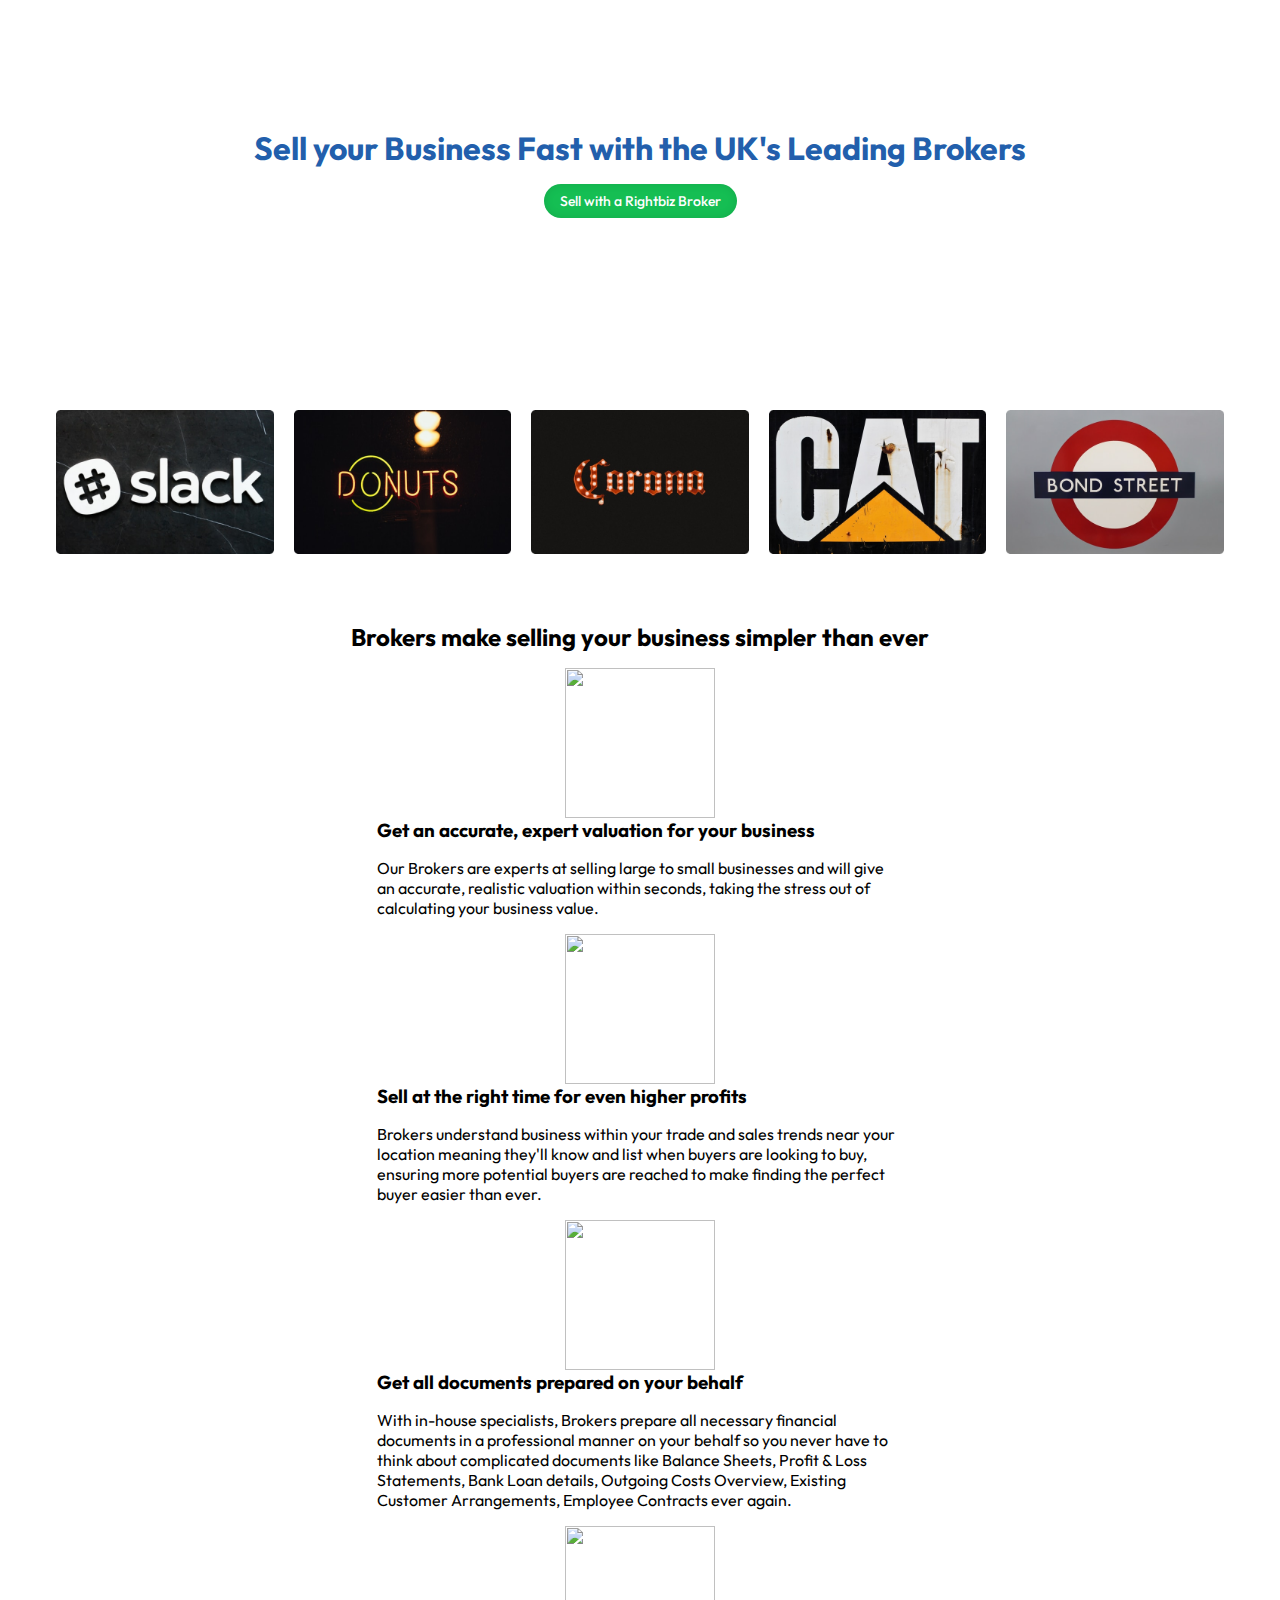
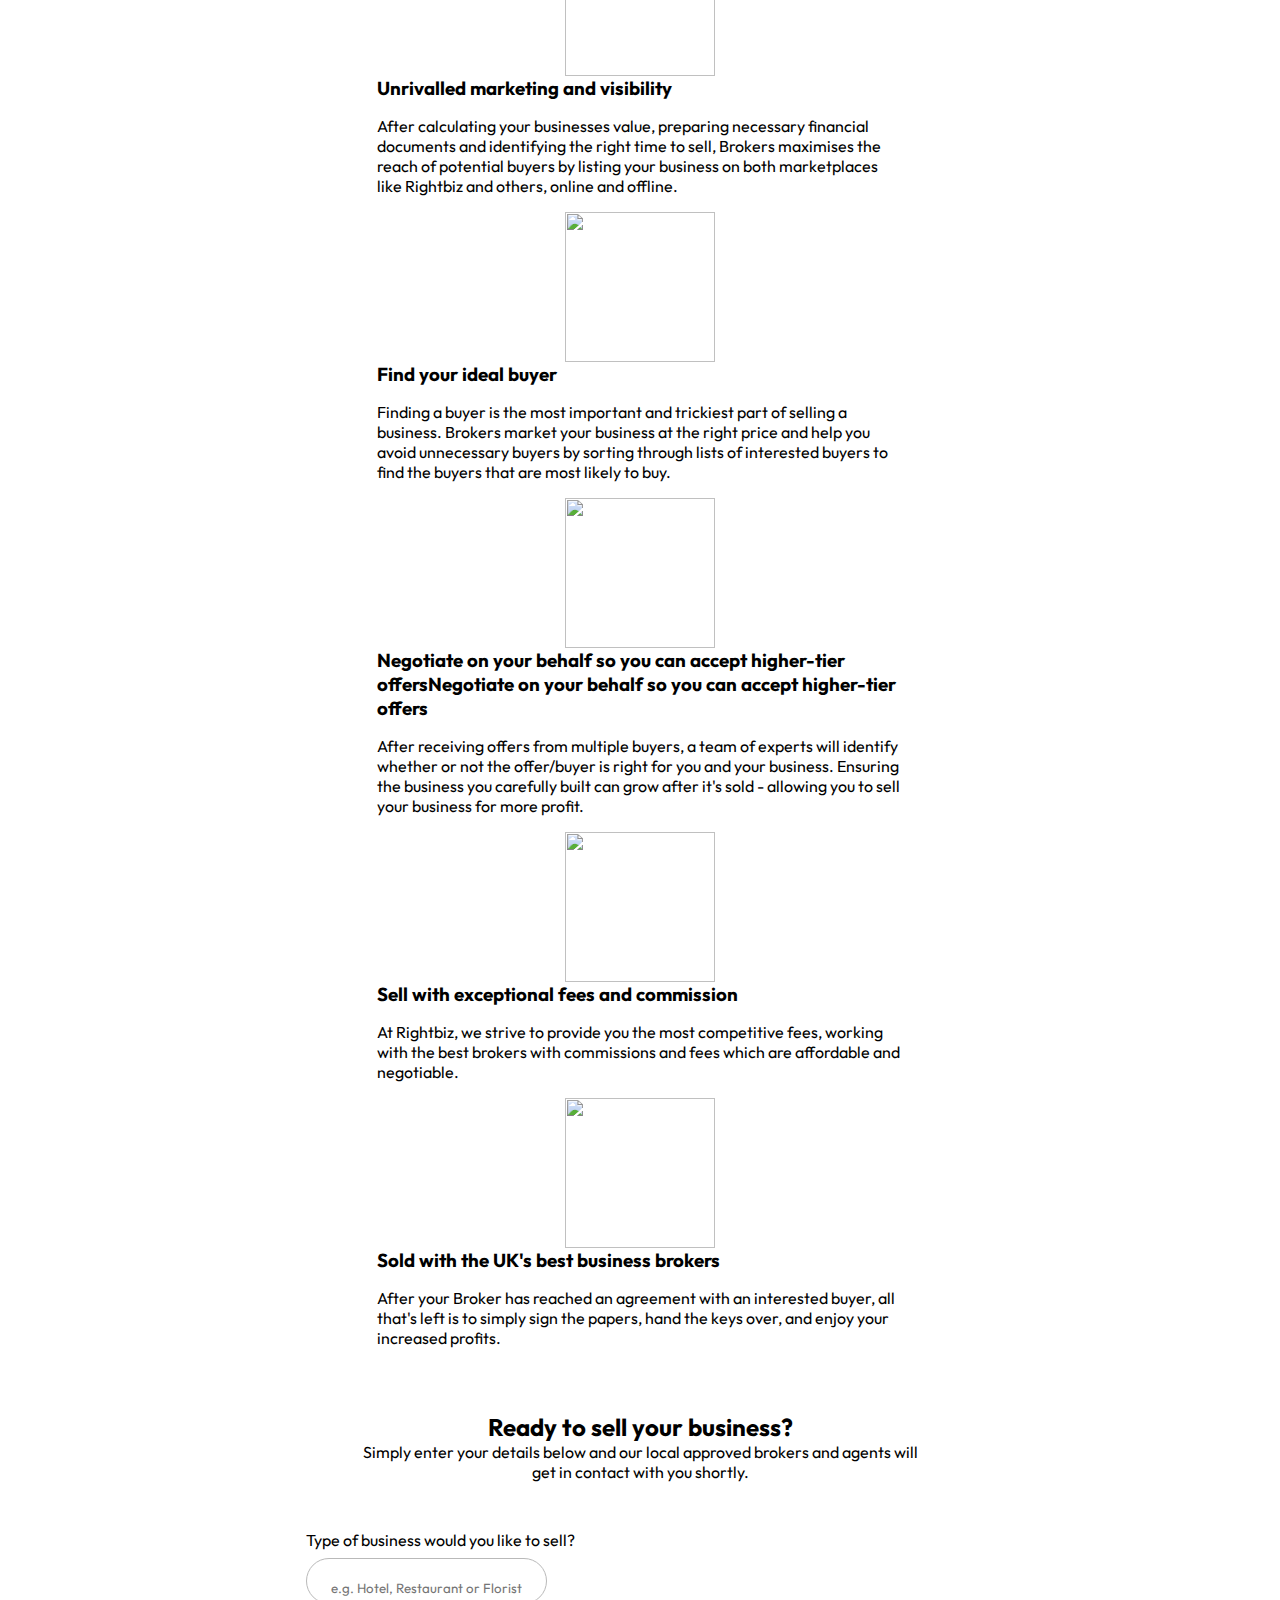
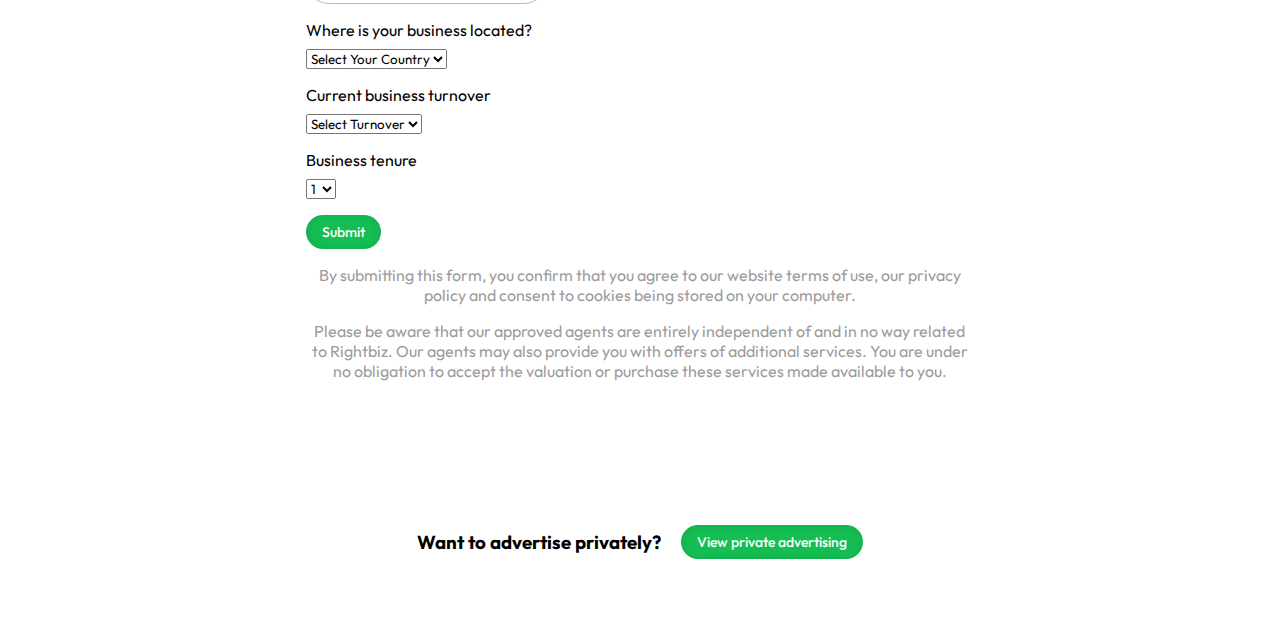
==== brokers.html @ c5419ac8 "added brokers page" ====
<!DOCTYPE html>
<html lang="en">

<head>
  <meta charset="UTF-8">
  <meta http-equiv="X-UA-Compatible" content="IE=edge">
  <meta name="viewport" content="width=device-width, initial-scale=1.0">
  <title>Brokers</title>
  <link rel="stylesheet" href="/css/brokers.css">
</head>

<body>

  <section class="hero-section">
    <div class="container">
      <div class="hero-content">
        <h1>Sell your Business Fast with the UK's Leading Brokers</h1>
        <button style="margin: auto; margin-top: 1rem;" class="btn btn-green">Sell with a Rightbiz Broker</button>
      </div>
    </div>
  </section>

  <section class="partner-section">
    <div class="container">
      <div class="partner-container">
        <div>
          <img src="./Images/partner1.png" alt="">
        </div>
        <div>
          <img src="./Images/partner2.png" alt="">
        </div>
        <div>
          <img src="./Images/partner3.png" alt="">
        </div>
        <div>
          <img src="./Images/partner4.png" alt="">
        </div>
        <div>
          <img src="./Images/partner5.png" alt="">
        </div>
      </div>
    </div>
  </section>

  <section>
    <div class="container">
      <div class="heading-title">
        <h2>Brokers make selling your business simpler than ever</h2>
      </div>
      <div class="brokers-condition-section">
        <div class="brokers-condition-content">
          <div class="brokers-image">
            <img src="./Images/svg/valuation-01.svg" alt="">
          </div>
          <h3>Get an accurate, expert valuation for your business</h3>
          <p>Our Brokers are experts at selling large to small businesses and will give an accurate, realistic valuation
            within seconds, taking the stress out of calculating your business value.</p>
        </div>
        <div class="brokers-condition-content">
          <div class="brokers-image">
            <img src="./Images/svg/profits-01.svg" alt="">
          </div>
          <h3>Sell at the right time for even higher profits</h3>
          <p>Brokers understand business within your trade and sales trends near your location meaning they'll know and
            list when buyers are looking to buy, ensuring more potential buyers are reached to make finding the perfect
            buyer easier than ever.</p>
        </div>
        <div class="brokers-condition-content">
          <div class="brokers-image">
            <img src="./Images/svg/Documents-01.svg" alt="">
          </div>
          <h3>Get all documents prepared on your behalf</h3>
          <p>With in-house specialists, Brokers prepare all necessary financial documents in a professional manner on
            your
            behalf so you never have to think about complicated documents like Balance Sheets, Profit & Loss Statements,
            Bank Loan details, Outgoing Costs Overview, Existing Customer Arrangements, Employee Contracts ever again.
          </p>
        </div>
        <div class="brokers-condition-content">
          <div class="brokers-image">
            <img src="./Images/svg/Marketing-01.svg" alt="">
          </div>
          <h3>Unrivalled marketing and visibility</h3>
          <p>After calculating your businesses value, preparing necessary financial documents and identifying the right
            time to sell, Brokers maximises the reach of potential buyers by listing your business on both marketplaces
            like Rightbiz and others, online and offline.</p>
        </div>
        <div class="brokers-condition-content">
          <div class="brokers-image">
            <img src="./Images/svg/Find-01.svg" alt="">
          </div>
          <h3>Find your ideal buyer</h3>
          <p>Finding a buyer is the most important and trickiest part of selling a business. Brokers market your
            business
            at the right price and help you avoid unnecessary buyers by sorting through lists of interested buyers to
            find
            the buyers that are most likely to buy.</p>
        </div>
        <div class="brokers-condition-content">
          <div class="brokers-image">
            <img src="./Images/svg/offer-01.svg" alt="">
          </div>
          <h3>Negotiate on your behalf so you can accept higher-tier offersNegotiate on your behalf so you can accept
            higher-tier offers</h3>
          <p>After receiving offers from multiple buyers, a team of experts will identify whether or not the offer/buyer
            is right for you and your business. Ensuring the business you carefully built can grow after it's sold -
            allowing you to sell your business for more profit.</p>
        </div>
        <div class="brokers-condition-content">
          <div class="brokers-image">
            <img src="./Images/svg/Comission-01.svg" alt="">
          </div>
          <h3>Sell with exceptional fees and commission</h3>
          <p>At Rightbiz, we strive to provide you the most competitive fees, working with the best brokers with
            commissions and fees which are affordable and negotiable.</p>
        </div>
        <div class="brokers-condition-content">
          <div class="brokers-image">
            <img src="./Images/svg/Sold-01.svg" alt="">
          </div>
          <h3>Sold with the UK's best business brokers</h3>
          <p>After your Broker has reached an agreement with an interested buyer, all that's left is to simply sign the
            papers, hand the keys over, and enjoy your increased profits.</p>
        </div>
      </div>
    </div>
  </section>

  <section class="form-section">
    <div class="container">
      <div class="heading-title">
        <h2>Ready to sell your business?</h2>
        <p>Simply enter your details below and our local approved brokers and agents will <br /> get in contact with you
          shortly.</p>
      </div>
      <form action="#">
        <div class="form-grp">
          <label for="type-of-business">Type of business would you like to sell?</label>
          <input placeholder="e.g. Hotel, Restaurant or Florist" class="form-control" type="text" name=""
            id="type-of-business">
        </div>
        <div class="form-grp">
          <label for="business-location">Where is your business located?</label>
          <select name="" id="business-location">
            <option value="1">Select Your Country</option>
            <option value="apple">Apple</option>
            <option value="orange">Orange</option>
            <option value="mango">Mango</option>
            <option value="banana">Banana</option>
            <option value="pine-apple">Pine Apple</option>
            <option value="jack-fruit">Jack Fruit</option>
          </select>
        </div>
        <div class="form-grp">
          <label for="business-turnover">Current business turnover</label>
          <select name="" id="business-turnover">
            <option value="select-turnover">Select Turnover</option>
            <option value="250">250</option>
            <option value="550">550</option>
            <option value="1000">100</option>
          </select>
        </div>
        <div class="form-grp">
          <label for="business-tenure">Business tenure</label>
          <select name="" id="business-tenure">
            <option value="">1</option>
            <option value="">2</option>
            <option value="">3</option>
            <option value="">4</option>
          </select>
        </div>
        <input type="submit" value="Submit" class="btn btn-green">
        <div class="form-agreement-section">
          <p>By submitting this form, you confirm that you agree to our website terms of use, our privacy policy and
            consent to cookies being stored on your computer.</p>
          <p>Please be aware that our approved agents are entirely independent of and in no way related to Rightbiz.
            Our agents may also provide you with offers of additional services. You are under no obligation to accept
            the valuation or purchase these services made available to you.</p>
        </div>
      </form>
    </div>
  </section>

  <section class="private-advertise-section">
    <div class="container">
      <div class="private-advertise-content">
        <h3>Want to advertise privately?</h3>
        <button class="btn btn-green">View private advertising</button>
      </div>
    </div>
  </section>

</body>

</html>
---- css/brokers.css ----
@import url('https://fonts.googleapis.com/css2?family=Outfit:wght@100;200;300;400;500;600;700;800;900&display=swap');

* {
  margin: 0;
  padding: 0;
  box-sizing: border-box;
  font-family: 'Outfit',
    sans-serif;
}

:root {
  --grey-blue: #788aa1;
  --grey-blue-l-1: #ebedf1;
  --blue: #225fac;
  --blue-l-1: #c6e0ff;
  --blue-d-1: #1a4a86;
  --blue-d-2: #13355f;
  --white: #fff;
  --white-d-1: #f5f5f5;
  --white-d-2: #f5f8fc;
  --orange: #ff9c00;
  --orange-l-1: #ffac29;
  --orange-l-2: #fff0d9;
  --orange-d-1: #d18000;
  --grey: #ededed;
  --grey-d-1: #77838e;
  --green: #15be53;
  --green-l-1: #d7eadc;
  --green-d-1: #129341;
  --green-d-2: #06d853;
  --green-d-3: #06d85315;
  --black: #000;
  --dark: #263238;
  --red: #ff4040;
  --red-d-1: #d72e2e;
  --bg: #f6f7f9;
  --deepwhite: #d3d6d7;
  --lgwhite: #f5f8fc;
  --black: #333;
  --black: #000;
  --lgblack: #abafc21f;
  --dpblack: #263238;
  --grey: #eee;
  --deepgray: rgb(185, 185, 185);
}

/* Reuseable components */

img {
  width: 100%;
}

.heading-title {
  text-align: center;
}

.btn {
  font-size: 0.875rem;
  display: flex;
  font-weight: 500;
  align-items: center;
  padding: 0.5rem 1rem;
  border-radius: 2rem;
  color: var(--white) !important;
  cursor: pointer;
  border: none;
  outline: none;
  justify-content: center;
  box-shadow: inset 0 0 10px rgb(0 0 0 / 10%);
  white-space: nowrap;
  font-family: "Outfit",
    sans-serif;
}

.btn-green {
  background-color: var(--green);
}

/* Reuseable components */

.container {
  max-width: 1200px;
  margin: 0 auto;
  padding: 0 1rem;
  height: 100%;
  width: 100%;
}

.form-control {
  padding: 1.25rem 1.5rem 0.25rem;
  border-radius: 2rem;
  border: 1px solid var(--deepgray);
  outline: none;
  line-height: 1.5;
  transition: .2s;
  font-family: "Outfit",
    sans-serif;
}

.form-control:focus {
  border: 1px solid var(--blue);
  box-shadow: 0 0 0 4px var(--grey-blue-l-1);
}


/* Hero Section Start Here */

.hero-section {
  padding: 8rem 0;
}

.hero-content {
  text-align: center;
}

.hero-content h1 {
  font-size: 2rem;
  color: var(--blue);
}

/* Hero Section End Here */

/* Partner Section Start Here */

.partner-section {
  padding: 4rem 0;
}

.partner-container {
  display: grid;
  grid-template-columns: repeat(5, 1fr);
  gap: 20px;
}

/* Partner Section End Here */

/* Brokers Section Start Here */

.brokers-condition-section {
  width: 45%;
  margin: auto;
}

.brokers-condition-content {
  margin: 1rem 0;
}

.brokers-condition-content h3 {
  margin-bottom: 1rem;
}

.brokers-image {
  width: 150px;
  height: 150px;
  margin: auto;
}

.brokers-image img {
  width: 100%;
  height: 100%;
}

/* Brokers Section End Here */

/* Form Section Start Here */

form {
  width: 60%;
  margin: auto;
  margin-top: 2rem;
  margin-bottom: 2rem;
  padding: 1rem;
}

.form-section {
  padding-top: 3rem;
}


.form-grp {
  margin-bottom: 1rem;
}

.form-grp label {
  display: block;
  margin-bottom: 0.5rem;
}

.form-agreement-section {
  margin-top: 1rem;
  text-align: center;
  color: #9C9C9C;
}

.form-agreement-section p {
  margin: 1rem 0;
}

/* Form Section End Here */


/* Private advertise section start here */

.private-advertise-section {
  padding: 5rem 0;
}

.private-advertise-content {
  display: flex;
  align-items: center;
  gap: 20px;
  justify-content: center;
}

/* Private advertise section end here */
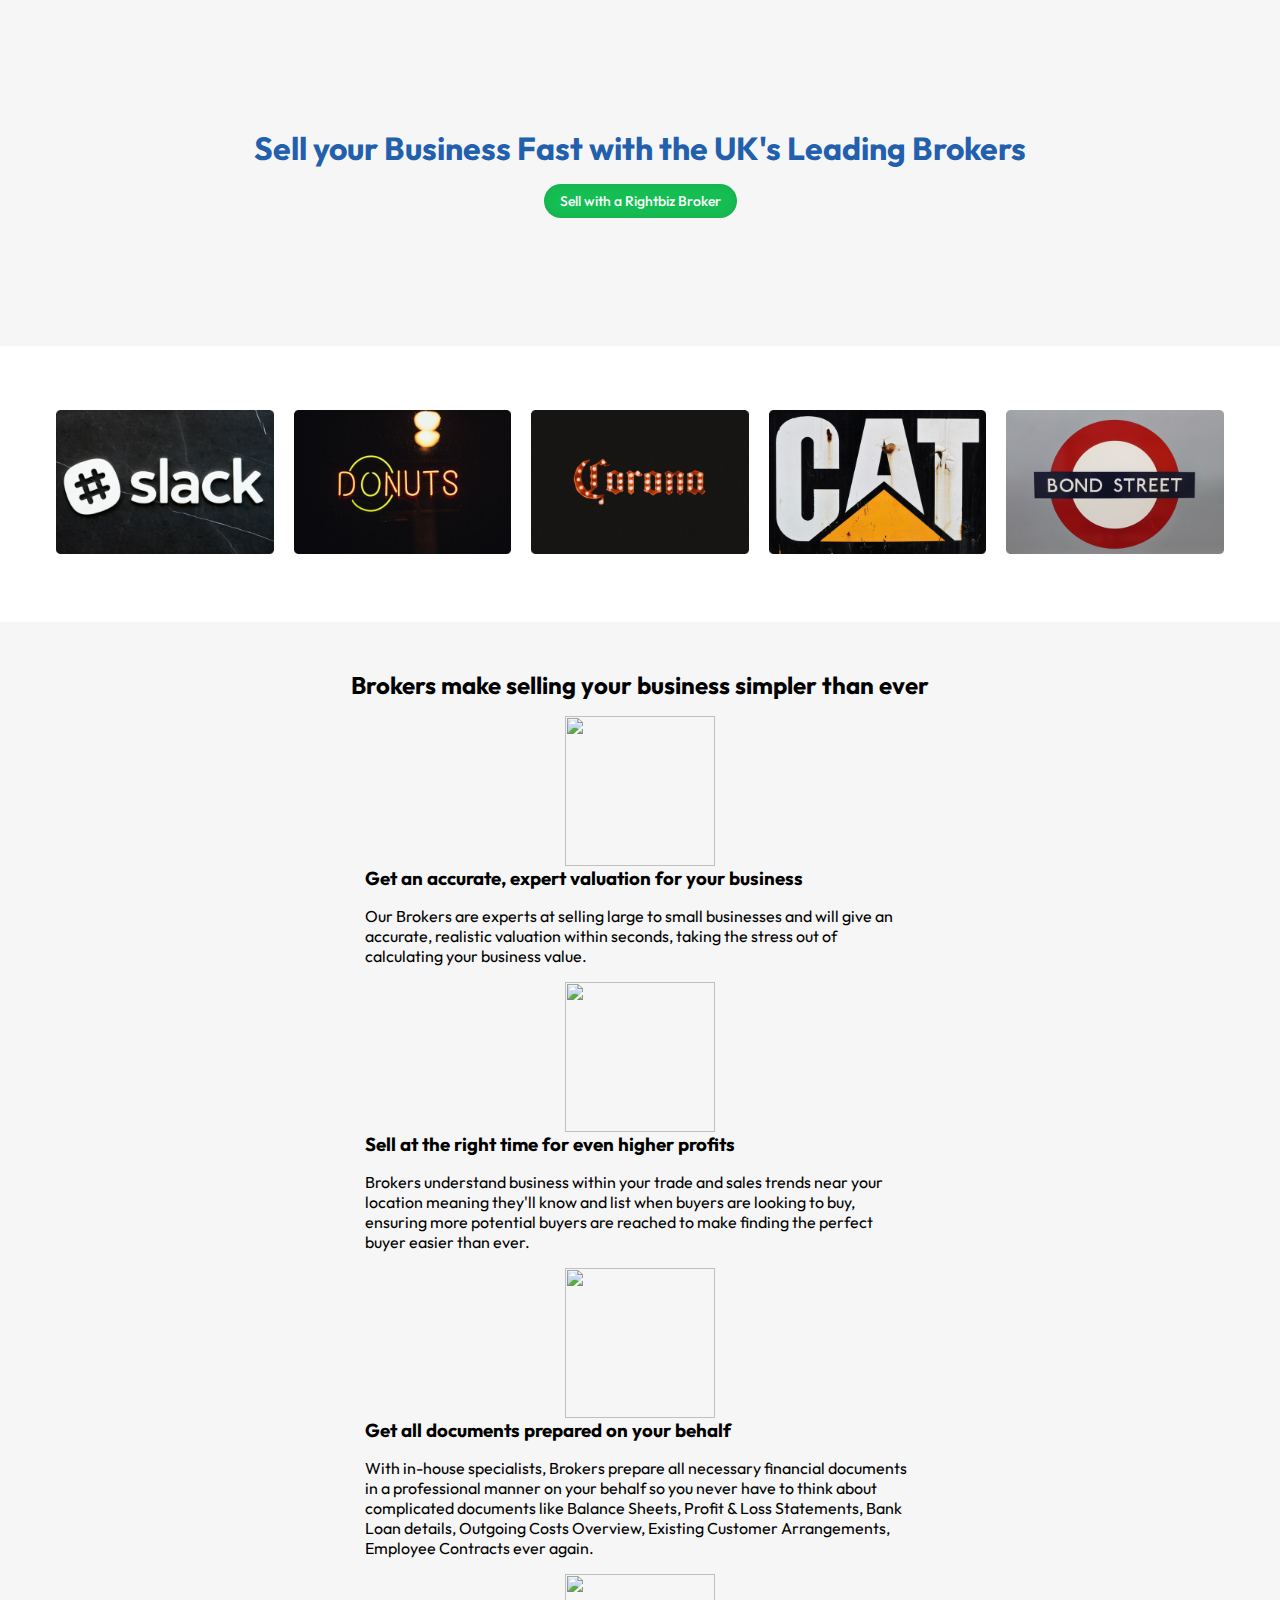
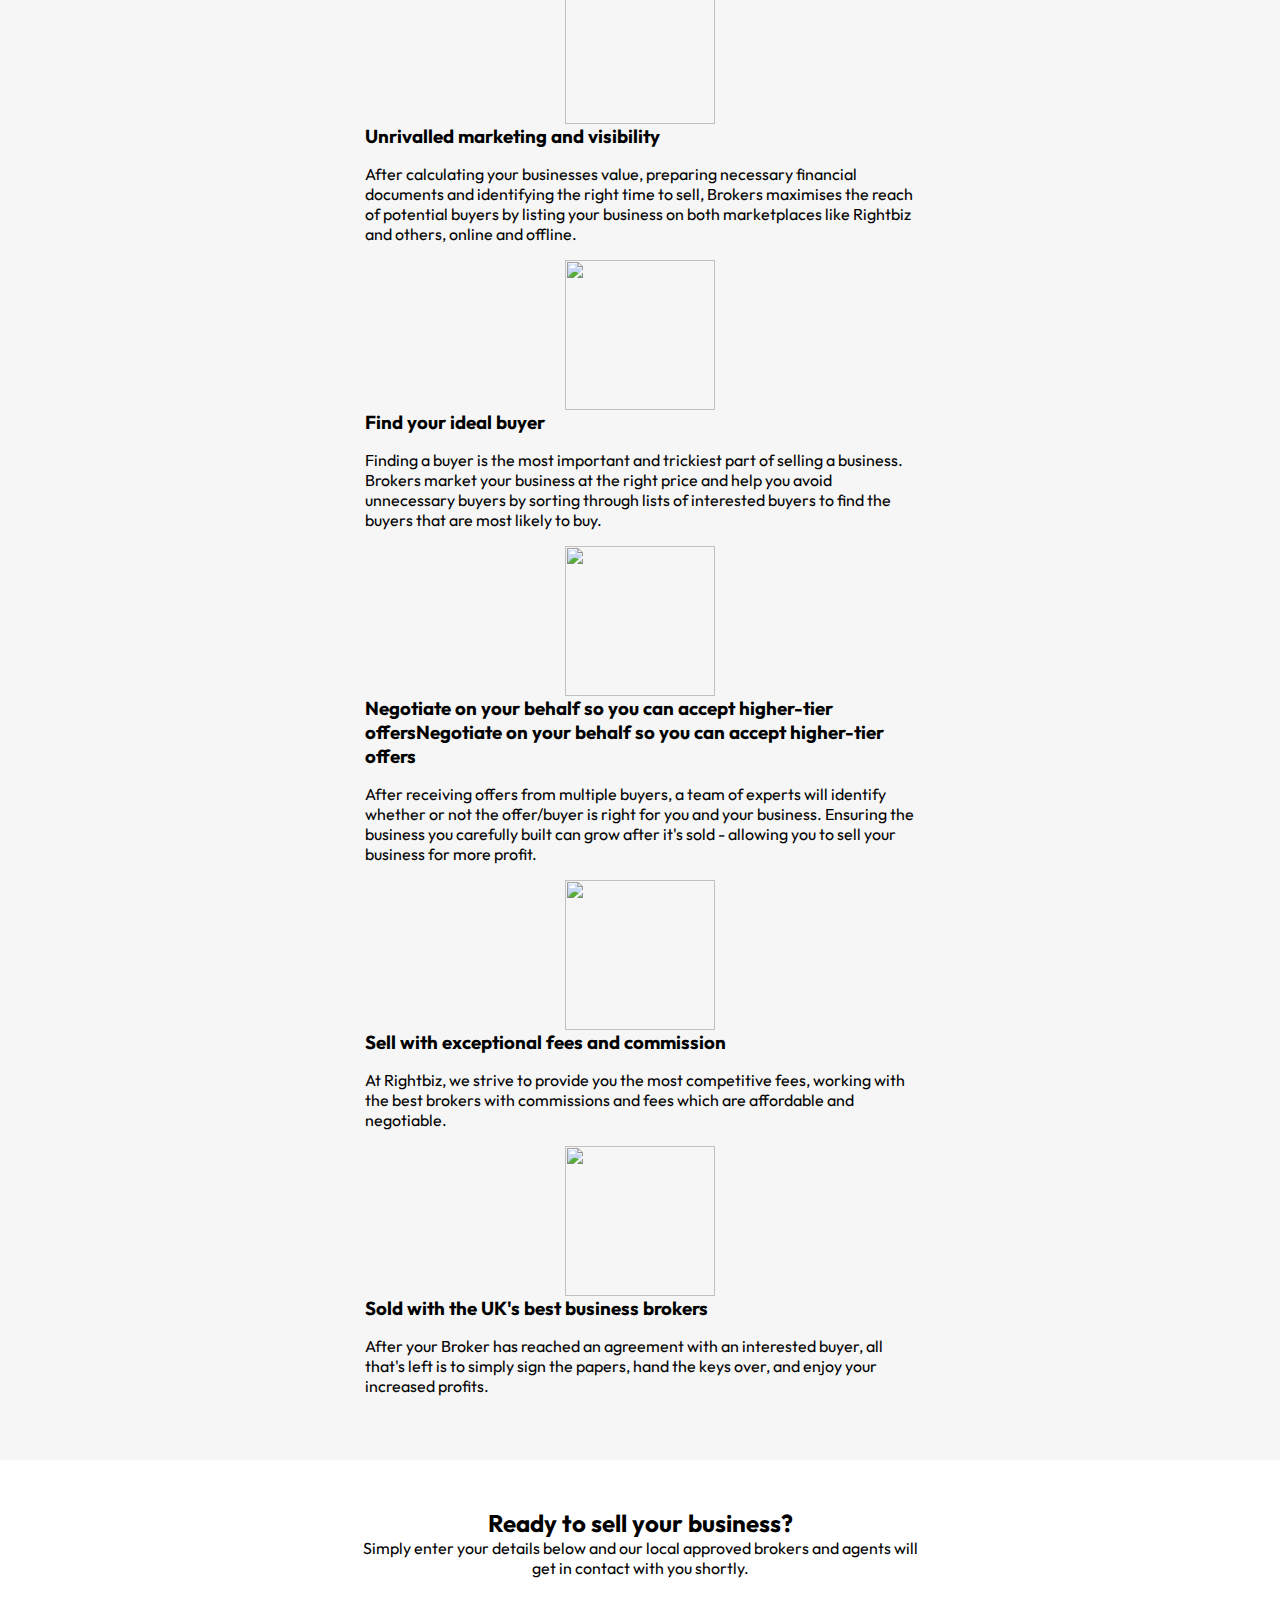
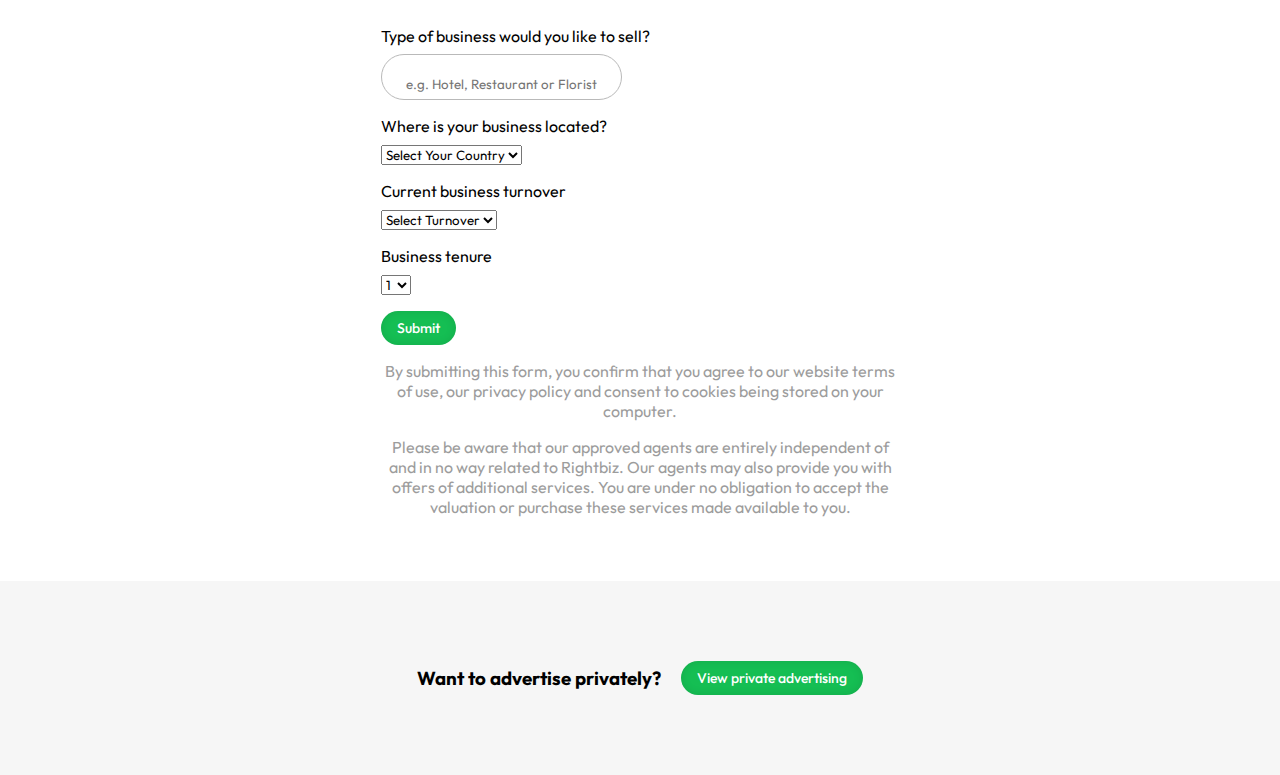
==== commit c45baa1b: "added some background on brokers pages" ====
--- a/brokers.html
+++ b/brokers.html
@@ -6,7 +6,7 @@
   <meta http-equiv="X-UA-Compatible" content="IE=edge">
   <meta name="viewport" content="width=device-width, initial-scale=1.0">
   <title>Brokers</title>
-  <link rel="stylesheet" href="/css/brokers.css">
+  <link rel="stylesheet" href="./css/brokers.css">
 </head>
 
 <body>
@@ -42,7 +42,7 @@
     </div>
   </section>
 
-  <section>
+  <section class="brokers-business-section">
     <div class="container">
       <div class="heading-title">
         <h2>Brokers make selling your business simpler than ever</h2>
--- a/css/brokers.css
+++ b/css/brokers.css
@@ -107,6 +107,7 @@
 
 .hero-section {
   padding: 8rem 0;
+  background: #F6F6F6;
 }
 
 .hero-content {
@@ -136,8 +137,14 @@
 
 /* Brokers Section Start Here */
 
+.brokers-business-section {
+  background: #F6F6F6;
+  padding: 3rem 0;
+}
+
 .brokers-condition-section {
-  width: 45%;
+  max-width: 550px;
+  width: 100%;
   margin: auto;
 }
 
@@ -165,7 +172,8 @@
 /* Form Section Start Here */
 
 form {
-  width: 60%;
+  max-width: 550px;
+  width: 100%;
   margin: auto;
   margin-top: 2rem;
   margin-bottom: 2rem;
@@ -203,6 +211,7 @@
 
 .private-advertise-section {
   padding: 5rem 0;
+  background: #f6f6f6;
 }
 
 .private-advertise-content {
@@ -213,3 +222,20 @@
 }
 
 /* Private advertise section end here */
+
+/* Responsive */
+@media only screen and (max-width: 992px) {
+  .partner-container {
+    grid-template-columns: repeat(2, 1fr);
+  }
+}
+
+@media only screen and (max-width: 688px) {
+  .partner-container {
+    grid-template-columns: repeat(1, 1fr);
+  }
+
+  .private-advertise-content {
+    flex-direction: column;
+  }
+}
